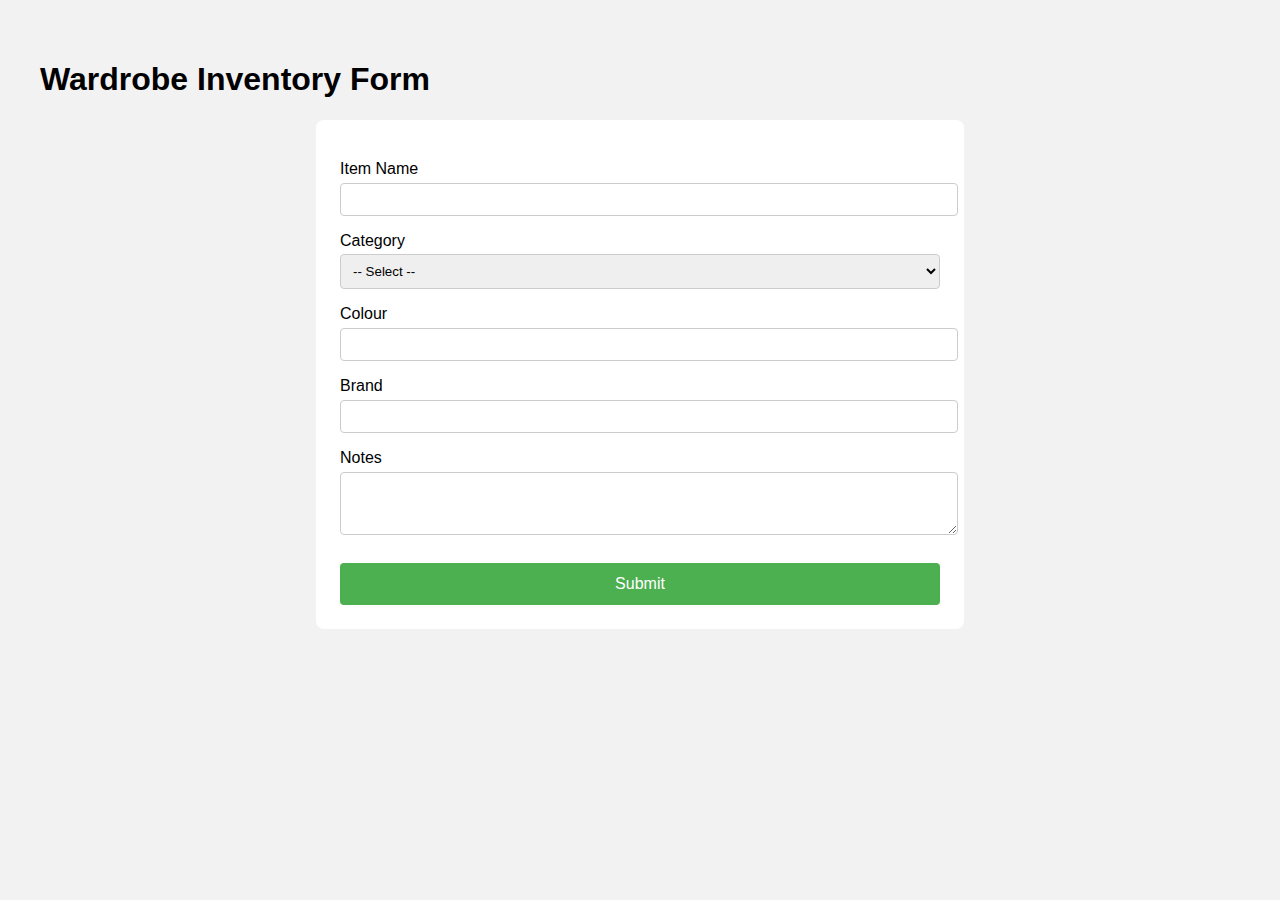
==== wardrobe.html @ 1b3ad02d "test" ====
<!DOCTYPE html>
<html lang="en">
<head>
  <meta charset="UTF-8" />
  <meta name="viewport" content="width=device-width, initial-scale=1.0" />
  <title>Wardrobe Inventory</title>
  <style>
    body {
      font-family: Arial, sans-serif;
      padding: 2rem;
      background-color: #f2f2f2;
    }
    form {
      background: white;
      padding: 1.5rem;
      border-radius: 8px;
      max-width: 600px;
      margin: auto;
    }
    label {
      display: block;
      margin-top: 1rem;
    }
    input, select, textarea {
      width: 100%;
      padding: 0.5rem;
      margin-top: 0.3rem;
      border: 1px solid #ccc;
      border-radius: 4px;
    }
    button {
      margin-top: 1.5rem;
      padding: 0.75rem;
      width: 100%;
      background-color: #4CAF50;
      color: white;
      border: none;
      border-radius: 4px;
      font-size: 1rem;
    }
  </style>
</head>
<body>
  <h1>Wardrobe Inventory Form</h1>
  <form id="wardrobeForm">
    <label for="item">Item Name</label>
    <input type="text" id="item" name="item" required />

    <label for="category">Category</label>
    <select id="category" name="category" required>
      <option value="">-- Select --</option>
      <option value="Top">Top</option>
      <option value="Bottom">Bottom</option>
      <option value="Dress">Dress</option>
      <option value="Outerwear">Outerwear</option>
      <option value="Shoes">Shoes</option>
      <option value="Accessories">Accessories</option>
    </select>

    <label for="colour">Colour</label>
    <input type="text" id="colour" name="colour" />

    <label for="brand">Brand</label>
    <input type="text" id="brand" name="brand" />

    <label for="notes">Notes</label>
    <textarea id="notes" name="notes" rows="3"></textarea>

    <button type="submit">Submit</button>
  </form>

  <script>
    document.getElementById('wardrobeForm').addEventListener('submit', function(e) {
      e.preventDefault();

      const data = new FormData(this);
      fetch('YOUR_GOOGLE_APPS_SCRIPT_URL', {
        method: 'POST',
        body: data
      })
      .then(response => alert('Form submitted successfully!'))
      .catch(error => alert('There was an error submitting the form.'));
    });
  </script>
</body>
</html>
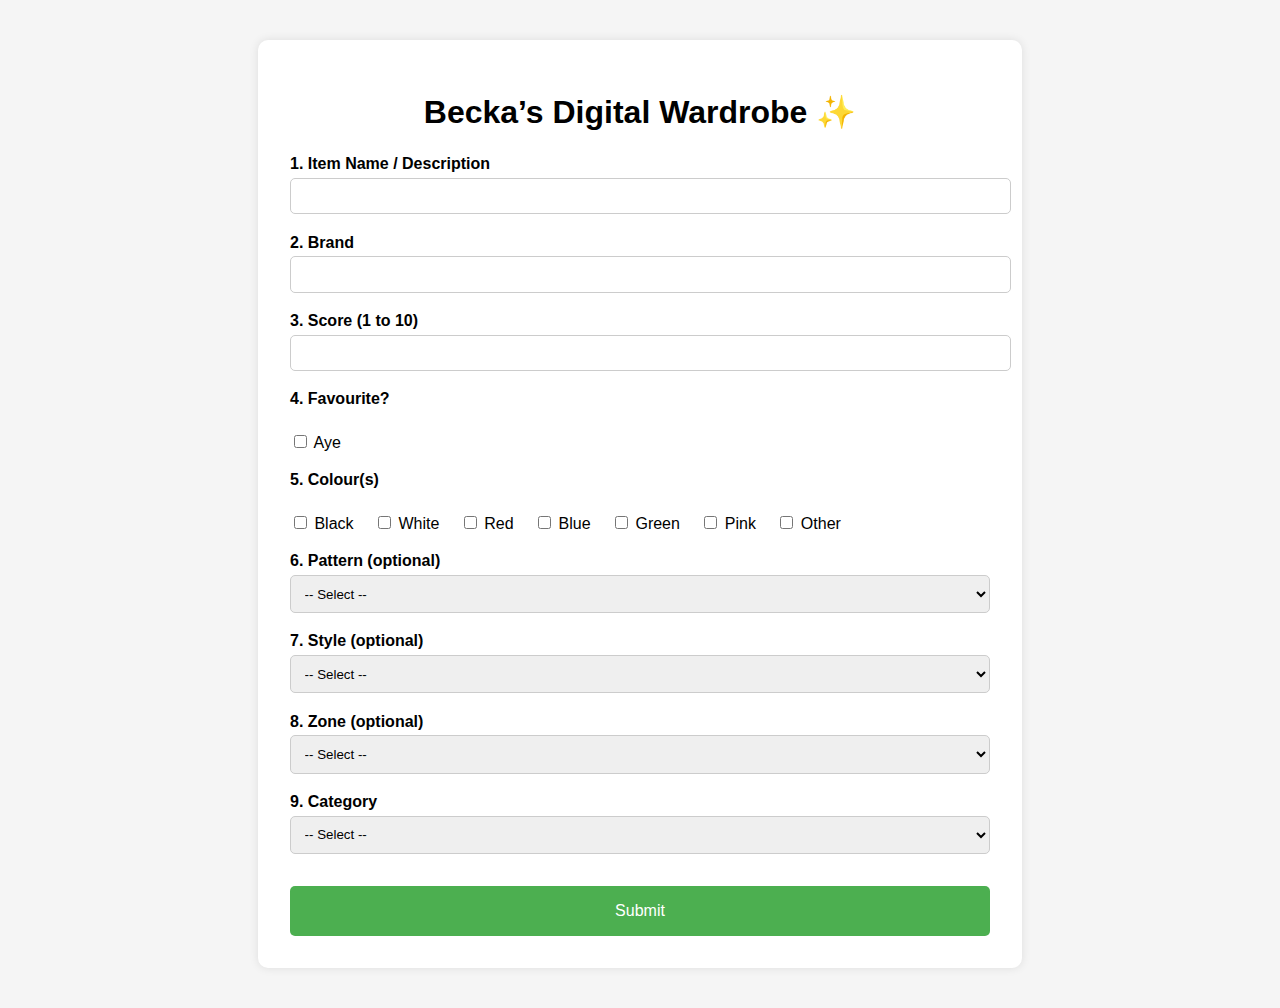
==== commit 5f012207: "Update wardrobe.html" ====
--- a/wardrobe.html
+++ b/wardrobe.html
@@ -2,69 +2,136 @@
 <html lang="en">
 <head>
   <meta charset="UTF-8" />
-  <meta name="viewport" content="width=device-width, initial-scale=1.0" />
-  <title>Wardrobe Inventory</title>
+  <meta name="viewport" content="width=device-width, initial-scale=1.0"/>
+  <title>Becka’s Digital Wardrobe ✨</title>
   <style>
     body {
-      font-family: Arial, sans-serif;
+      font-family: sans-serif;
+      background-color: #f5f5f5;
       padding: 2rem;
-      background-color: #f2f2f2;
     }
+
     form {
-      background: white;
-      padding: 1.5rem;
-      border-radius: 8px;
-      max-width: 600px;
+      max-width: 700px;
       margin: auto;
+      background-color: #fff;
+      padding: 2rem;
+      border-radius: 10px;
+      box-shadow: 0 0 10px rgba(0,0,0,0.1);
     }
+
+    h1 {
+      text-align: center;
+      margin-bottom: 1.5rem;
+    }
+
     label {
       display: block;
-      margin-top: 1rem;
+      margin-top: 1.2rem;
+      font-weight: bold;
     }
-    input, select, textarea {
+
+    input[type="text"],
+    input[type="number"],
+    select {
       width: 100%;
-      padding: 0.5rem;
+      padding: 0.6rem;
+      border: 1px solid #ccc;
+      border-radius: 5px;
       margin-top: 0.3rem;
-      border: 1px solid #ccc;
-      border-radius: 4px;
     }
+
+    .checkbox-group {
+      margin-top: 0.3rem;
+    }
+
+    .checkbox-group label {
+      display: inline-block;
+      margin-right: 1rem;
+      font-weight: normal;
+    }
+
     button {
-      margin-top: 1.5rem;
-      padding: 0.75rem;
+      margin-top: 2rem;
       width: 100%;
+      padding: 1rem;
+      font-size: 1rem;
       background-color: #4CAF50;
       color: white;
       border: none;
-      border-radius: 4px;
-      font-size: 1rem;
+      border-radius: 5px;
     }
   </style>
 </head>
 <body>
-  <h1>Wardrobe Inventory Form</h1>
   <form id="wardrobeForm">
-    <label for="item">Item Name</label>
-    <input type="text" id="item" name="item" required />
+    <h1>Becka’s Digital Wardrobe ✨</h1>
 
-    <label for="category">Category</label>
+    <label for="itemName">1. Item Name / Description</label>
+    <input type="text" id="itemName" name="itemName" required />
+
+    <label for="brand">2. Brand</label>
+    <input type="text" id="brand" name="brand" />
+
+    <label for="score">3. Score (1 to 10)</label>
+    <input type="number" id="score" name="score" min="1" max="10" />
+
+    <label>4. Favourite?</label>
+    <div class="checkbox-group">
+      <label><input type="checkbox" name="favourite" value="Aye" /> Aye</label>
+    </div>
+
+    <label>5. Colour(s)</label>
+    <div class="checkbox-group">
+      <label><input type="checkbox" name="colours" value="Black" /> Black</label>
+      <label><input type="checkbox" name="colours" value="White" /> White</label>
+      <label><input type="checkbox" name="colours" value="Red" /> Red</label>
+      <label><input type="checkbox" name="colours" value="Blue" /> Blue</label>
+      <label><input type="checkbox" name="colours" value="Green" /> Green</label>
+      <label><input type="checkbox" name="colours" value="Pink" /> Pink</label>
+      <label><input type="checkbox" name="colours" value="Other" /> Other</label>
+    </div>
+
+    <label for="pattern">6. Pattern (optional)</label>
+    <select id="pattern" name="pattern">
+      <option value="">-- Select --</option>
+      <option value="Plain">Plain</option>
+      <option value="Striped">Striped</option>
+      <option value="Floral">Floral</option>
+      <option value="Graphic">Graphic</option>
+      <option value="Other">Other</option>
+    </select>
+
+    <label for="style">7. Style (optional)</label>
+    <select id="style" name="style">
+      <option value="">-- Select --</option>
+      <option value="Casual">Casual</option>
+      <option value="Smart">Smart</option>
+      <option value="Vintage">Vintage</option>
+      <option value="Alternative">Alternative</option>
+      <option value="Other">Other</option>
+    </select>
+
+    <label for="zone">8. Zone (optional)</label>
+    <select id="zone" name="zone">
+      <option value="">-- Select --</option>
+      <option value="Home">Home</option>
+      <option value="Out">Out</option>
+      <option value="Work">Work</option>
+      <option value="Special">Special Occasion</option>
+    </select>
+
+    <label for="category">9. Category</label>
     <select id="category" name="category" required>
       <option value="">-- Select --</option>
-      <option value="Top">Top</option>
-      <option value="Bottom">Bottom</option>
-      <option value="Dress">Dress</option>
+      <option value="Tops">Tops</option>
+      <option value="Bottoms">Bottoms</option>
+      <option value="Dresses">Dresses</option>
+      <option value="Shoes">Shoes</option>
       <option value="Outerwear">Outerwear</option>
-      <option value="Shoes">Shoes</option>
       <option value="Accessories">Accessories</option>
+      <option value="Other">Other</option>
     </select>
-
-    <label for="colour">Colour</label>
-    <input type="text" id="colour" name="colour" />
-
-    <label for="brand">Brand</label>
-    <input type="text" id="brand" name="brand" />
-
-    <label for="notes">Notes</label>
-    <textarea id="notes" name="notes" rows="3"></textarea>
 
     <button type="submit">Submit</button>
   </form>
@@ -73,13 +140,24 @@
     document.getElementById('wardrobeForm').addEventListener('submit', function(e) {
       e.preventDefault();
 
-      const data = new FormData(this);
+      const formData = new FormData(this);
+
       fetch('YOUR_GOOGLE_APPS_SCRIPT_URL', {
         method: 'POST',
-        body: data
+        body: formData
       })
-      .then(response => alert('Form submitted successfully!'))
-      .catch(error => alert('There was an error submitting the form.'));
+      .then(response => {
+        if (response.ok) {
+          alert('Form submitted successfully!');
+          this.reset();
+        } else {
+          alert('Failed to submit. Try again.');
+        }
+      })
+      .catch(error => {
+        console.error('Error!', error.message);
+        alert('There was an error submitting the form.');
+      });
     });
   </script>
 </body>
